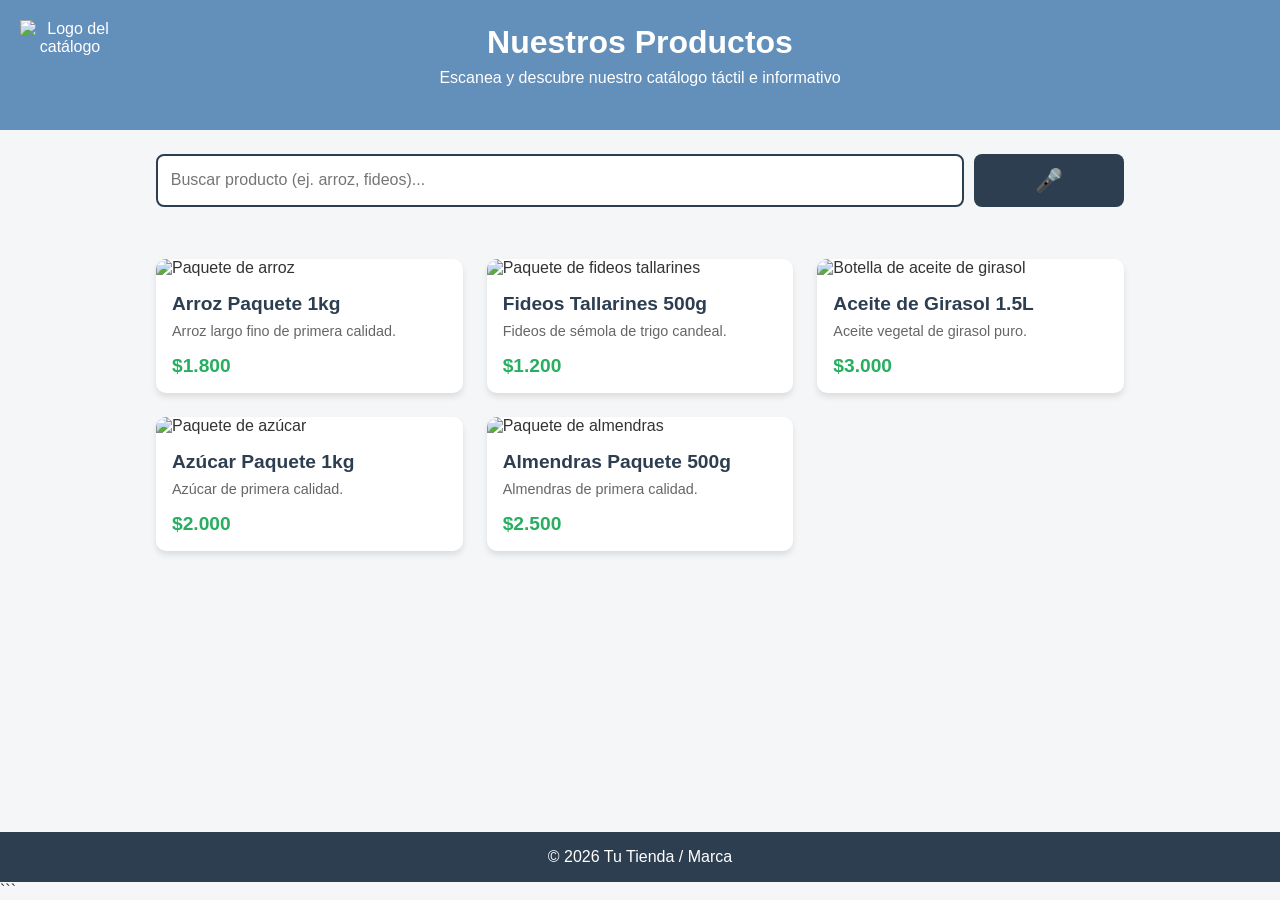
==== index.html @ 4fc5007d "Rename rodri.html to index.html" ====
<!DOCTYPE html> 
<html lang="es">
<head>
    <meta charset="UTF-8">
    <meta name="viewport" content="width=device-width, initial-scale=1.0">
    <title>Catálogo de Productos</title>
    <link rel="stylesheet" href="styles.css">
    <script src="rodri.js"></script>
</head>
<body>

    <header>
        <img src="https://blog.zonadesentidos.com/wp-content/uploads/2016/02/logo.jpg"
             alt="Logo del catálogo"
             class="logo">

        <h1>Nuestros Productos</h1>
        <p>Escanea y descubre nuestro catálogo táctil e informativo</p>
    </header>

    <main class="container">

        <!-- BUSCADOR -->
<!-- Buscador -->
<section class="search-section">

    <div class="search-container">

        <input
            type="text"
            id="searchInput"
            placeholder="Buscar producto (ej. arroz, fideos)..."
            oninput="filterProducts()"
            aria-label="Buscar producto">

        <button
            type="button"
            id="voiceButton"
            onclick="startVoiceSearch()"
            aria-label="Buscar producto por voz"
            title="Buscar producto por voz">
            🎤
        </button>

    </div>

    <p id="voiceStatus" class="voice-status" aria-live="polite"></p>

</section>



        <!-- CATÁLOGO DE PRODUCTOS -->
        <section class="grid-products" id="productGrid" aria-label="Catálogo de productos">

            <!-- ARROZ -->
            <article class="product-card" onclick="openModal('arroz')">

                <img
                    src="https://imgs.search.brave.com/QSI2VrNGKgbNN3RqdUEfOj9waT6BD9sPKEwOzmQegMc/rs:fit:860:0:0:0/g:ce/aHR0cHM6Ly9odHRw/Mi5tbHN0YXRpYy5j/b20vRF9RX05QXzJY/Xzc0NTMzMy1NTEE0/ODQ3NTYzNTU3MF8x/MjIwMjEtVi53ZWJw"
                    alt="Paquete de arroz">

                <div class="product-info">

                    <h2>Arroz Paquete 1kg</h2>

                    <p class="description">
                        Arroz largo fino de primera calidad.
                    </p>

                    <span class="price">$1.800</span>

                </div>
            </article>


            <!-- FIDEOS -->
            <article class="product-card" onclick="openModal('fideos')">

                <img
                    src="https://imgs.search.brave.com/yB-1zYSGswSBsEk1l1FB3_1okNHoyGwqU78W_6KHbKY/rs:fit:860:0:0:0/g:ce/aHR0cHM6Ly9odHRw/Mi5tbHN0YXRpYy5j/b20vRF9OUV9OUF85/NDc4MDctTUxBNDY4/OTgxNjA4ODBfMDcy/MDIxLVYud2VicA"
                    alt="Paquete de fideos tallarines">

                <div class="product-info">

                    <h2>Fideos Tallarines 500g</h2>

                    <p class="description">
                        Fideos de sémola de trigo candeal.
                    </p>

                    <span class="price">$1.200</span>

                </div>
            </article>


            <!-- ACEITE -->
            <article class="product-card" onclick="openModal('aceite')">

                <img
                    src="https://imgs.search.brave.com/V1gupAqOKJS6BrdELaIOIexUj1b1USMQmKL4L4Qcegg/rs:fit:860:0:0:0/g:ce/aHR0cHM6Ly9zdXBl/cnRvcGFyLnZ0ZXhh/c3NldHMuY29tL2Fy/cXVpdm9zL2lkcy8x/NTkzMjQtMjI2LTIy/Nj92PTYzODkwNTA5/NDM5MjQ3MDAwMCZ3/aWR0aD0yMjYmaGVp/Z2h0PTIyNiZhc3Bl/Y3Q9dHJ1ZQ"
                    alt="Botella de aceite de girasol">

                <div class="product-info">

                    <h2>Aceite de Girasol 1.5L</h2>

                    <p class="description">
                        Aceite vegetal de girasol puro.
                    </p>

                    <span class="price">$3.000</span>

                </div>
            </article>


            <!-- AZÚCAR -->
            <article class="product-card" onclick="openModal('azucar')">

                <img
                    src="https://imgs.search.brave.com/Dmw1EZLkNTwZVVb_eZV74i1iQbNY28n_W94x4j-HC3Y/rs:fit:860:0:0:0/g:ce/aHR0cHM6Ly9odHRw/Mi5tbHN0YXRpYy5j/b20vU19RX05QXzJY/Xzc3ODYwMC1NTFU3/MjU2NjI0MjAyMl8x/MTIwMjMtVi53ZWJw"
                    alt="Paquete de azúcar">

                <div class="product-info">

                    <h2>Azúcar Paquete 1kg</h2>

                    <p class="description">
                        Azúcar de primera calidad.
                    </p>

                    <span class="price">$2.000</span>

                </div>
            </article>


            <!-- ALMENDRAS -->
            <article class="product-card" onclick="openModal('almendra')">

                <img
                    src="https://imgs.search.brave.com/sR5N-lsiFKY2rqE6GGw0QJ6xjLVX44MIXRifbuFvR2o/rs:fit:860:0:0:0/g:ce/aHR0cHM6Ly9tLm1l/ZGlhLWFtYXpvbi5j/b20vaW1hZ2VzL0kv/NTFBcnpnak5UMkwu/anBn"
                    alt="Paquete de almendras">

                <div class="product-info">

                    <h2>Almendras Paquete 500g</h2>

                    <p class="description">
                        Almendras de primera calidad.
                    </p>

                    <span class="price">$2.500</span>

                </div>
            </article>

        </section>

    </main>


    <!-- MODAL -->
    <div id="productModal" class="modal" role="dialog" aria-modal="true" aria-labelledby="modalTitle">

        <div class="modal-content">

            <button class="close-btn"
                    onclick="closeModal()"
                    aria-label="Cerrar información del producto">
                &times;
            </button>

            <div class="modal-body">

                <img id="modalImage" src="" alt="Producto">

                <div class="modal-details">

                    <h2 id="modalTitle">Título del Producto</h2>

                    <span class="modal-price" id="modalPrice">$0</span>

                    <p id="modalDescription" class="modal-desc"></p>

                    <div class="extra-info">

                        <h3>Detalles Técnicos:</h3>

                        <ul>

                            <li>
                                <strong>Ingredientes:</strong>
                                <span id="modalIngredients"></span>
                            </li>

                            <li>
                                <strong>Contenido:</strong>
                                <span id="modalContent"></span>
                            </li>

                            <li>
                                <strong>Conservación:</strong>
                                <span id="modalStorage"></span>
                            </li>

                        </ul>

                    </div>

                </div>

            </div>

        </div>

    </div>


    <footer>
        <p>&copy; 2026 Tu Tienda / Marca</p>
    </footer>


    <script src="script.js"></script>

</body>

</html>
```
---- styles.css ----
* {
    box-sizing: border-box;
    margin: 0;
    padding: 0;
    font-family: Arial, sans-serif;
}

body {
    background-color: #f4f6f8;
    color: #333;
    display: flex;
    flex-direction: column;
    min-height: 100vh;
}


/* LOGO */

.logo {
    width: 100px;
    height: auto;
    position: absolute;
    left: 20px;
    top: 20px;
}


/* ENCABEZADO */

header {
    background-color: #638fbb;
    color: white;
    text-align: center;
    padding: 1.5rem 1rem;
    position: relative;
    min-height: 130px;
}

header h1 {
    margin-bottom: 0.5rem;
}

header p {
    margin: 0;
}


/* CONTENEDOR */

.container {
    max-width: 1000px;
    margin: 0 auto;
    padding: 1.5rem 1rem;
    width: 100%;
}


/* BUSCADOR */

.search-section {
    margin-bottom: 1.5rem;
}

.search-section label {
    display: block;
    font-weight: bold;
    margin-bottom: 0.5rem;
}

.search-container {
    display: flex;
    gap: 10px;
    width: 100%;
}

#searchInput {
    flex: 1;
    padding: 0.8rem;
    border: 2px solid #2c3e50;
    border-radius: 8px;
    font-size: 1rem;
    outline: none;
}

#searchInput:focus {
    border-color: #638fbb;
}


/* BOTÓN DE VOZ */

#voiceButton {
    min-width: 150px;
    padding: 0.8rem 1rem;
    border: none;
    border-radius: 8px;
    background-color: #2c3e50;
    color: white;
    font-size: 1rem;
    cursor: pointer;
    display: flex;
    align-items: center;
    justify-content: center;
    gap: 8px;
}

#voiceButton:hover {
    background-color: #1f2d3a;
}

#voiceButton:focus {
    outline: 3px solid #638fbb;
    outline-offset: 2px;
}

#voiceButton.listening {
    background-color: #c0392b;
}

.voice-status {
    margin-top: 8px;
    font-size: 0.9rem;
    min-height: 20px;
}


/* PRODUCTOS */

.grid-products {
    display: grid;
    grid-template-columns: repeat(auto-fill, minmax(250px, 1fr));
    gap: 1.5rem;
}

.product-card {
    background: white;
    border-radius: 10px;
    overflow: hidden;
    box-shadow: 0 4px 6px rgba(0,0,0,0.1);
    transition: transform 0.2s ease, box-shadow 0.2s ease;
    cursor: pointer;
}

.product-card:hover {
    transform: translateY(-5px);
    box-shadow: 0 6px 12px rgba(0,0,0,0.15);
}

.product-card:focus {
    outline: 3px solid #638fbb;
}

.product-card img {
    width: 100%;
    height: 180px;
    object-fit: cover;
}

.product-info {
    padding: 1rem;
}

.product-info h2 {
    font-size: 1.2rem;
    margin-bottom: 0.5rem;
    color: #2c3e50;
}

.product-info .description {
    font-size: 0.9rem;
    color: #666;
    margin-bottom: 1rem;
}

.product-info .price {
    font-size: 1.2rem;
    font-weight: bold;
    color: #27ae60;
}


/* MODAL */

.modal {
    display: none;
    position: fixed;
    z-index: 1000;
    left: 0;
    top: 0;
    width: 100%;
    height: 100%;
    background-color: rgba(0,0,0,0.6);
    justify-content: center;
    align-items: center;
    padding: 1rem;
}

.modal-content {
    background-color: #fff;
    border-radius: 12px;
    max-width: 600px;
    width: 100%;
    padding: 1.5rem;
    position: relative;
    box-shadow: 0 5px 15px rgba(0,0,0,0.3);
}

.close-btn {
    position: absolute;
    top: 10px;
    right: 15px;
    font-size: 2rem;
    font-weight: bold;
    color: #555;
    cursor: pointer;
    background: none;
    border: none;
}

.close-btn:hover {
    color: #000;
}

.modal-body {
    display: flex;
    flex-direction: column;
    gap: 1rem;
}

@media(min-width: 500px) {

    .modal-body {
        flex-direction: row;
    }

}

.modal-body img {
    width: 100%;
    max-width: 200px;
    height: 200px;
    object-fit: cover;
    border-radius: 8px;
    margin: 0 auto;
}

.modal-details {
    flex: 1;
}

.modal-price {
    display: block;
    font-size: 1.4rem;
    font-weight: bold;
    color: #27ae60;
    margin: 0.5rem 0;
}

.modal-desc {
    font-size: 0.95rem;
    color: #444;
    margin-bottom: 1rem;
}

.extra-info h3 {
    font-size: 1rem;
    margin-bottom: 0.5rem;
    color: #2c3e50;
}

.extra-info ul {
    list-style: none;
    font-size: 0.85rem;
    color: #555;
}

.extra-info li {
    margin-bottom: 0.3rem;
}


/* PIE DE PAGINA */

footer {
    margin-top: auto;
    text-align: center;
    padding: 1rem;
    background-color: #2c3e50;
    color: white;
}


/* CELULAR */

@media (max-width: 500px) {

    .logo {
        width: 70px;
        left: 10px;
        top: 10px;
    }

    header {
        padding: 1.2rem 0.5rem;
        min-height: 120px;
    }

    header h1 {
        font-size: 1.5rem;
    }

    header p {
        font-size: 0.9rem;
    }

    .search-container {
        flex-direction: column;
    }

    #voiceButton {
        width: 100%;
    }

}


/* BUSCADOR CON VOZ */

.search-container {
    display: flex;
    gap: 10px;
    width: 100%;
}

#searchInput {
    flex: 1;
}

#voiceButton {
    width: 55px;
    border: none;
    border-radius: 8px;
    background-color: #2c3e50;
    color: white;
    font-size: 1.4rem;
    cursor: pointer;
}

#voiceButton:hover {
    background-color: #1f2d3a;
}

#voiceButton:focus {
    outline: 3px solid #638fbb;
    outline-offset: 2px;
}

#voiceButton.listening {
    background-color: #c0392b;
}

.voice-status {
    margin-top: 8px;
    font-size: 0.9rem;
    min-height: 20px;
}
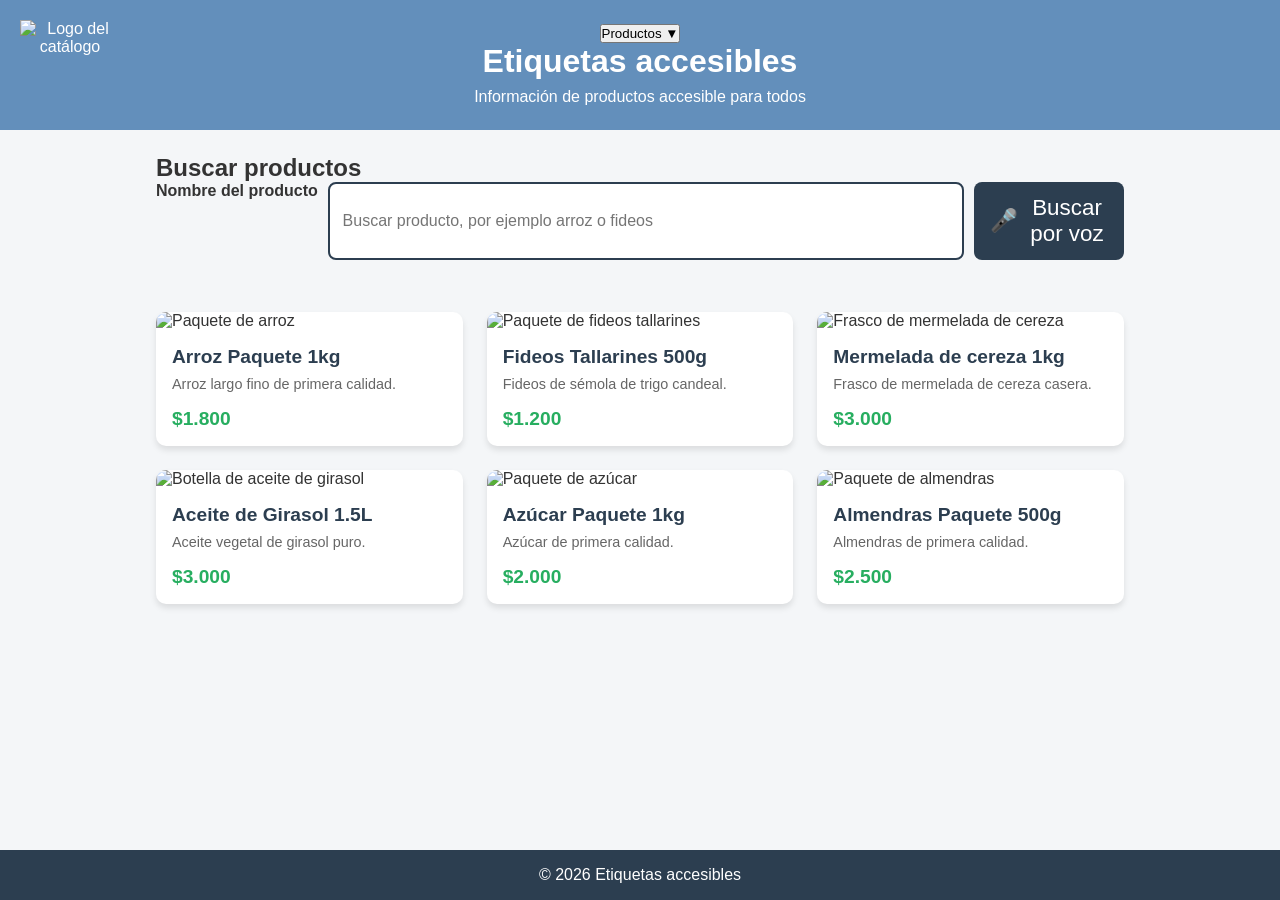
==== commit c131ede2: "Revise index.html for accessibility and structure Updated the HTML structure and improved accessibil" ====
--- a/index.html
+++ b/index.html
@@ -1,232 +1,346 @@
-<!DOCTYPE html> 
-<html lang="es">
-<head>
-    <meta charset="UTF-8">
-    <meta name="viewport" content="width=device-width, initial-scale=1.0">
-    <title>Catálogo de Productos</title>
-    <link rel="stylesheet" href="styles.css">
-    <script src="rodri.js"></script>
-</head>
-<body>
-
-    <header>
-        <img src="https://blog.zonadesentidos.com/wp-content/uploads/2016/02/logo.jpg"
-             alt="Logo del catálogo"
-             class="logo">
-
-        <h1>Nuestros Productos</h1>
-        <p>Escanea y descubre nuestro catálogo táctil e informativo</p>
-    </header>
-
-    <main class="container">
-
-        <!-- BUSCADOR -->
-<!-- Buscador -->
-<section class="search-section">
+
+
+<!DOCTYPE html> <html lang="es">
+     <head> <meta charset="UTF-8">
+         <meta name="viewport" content="width=device-width, initial-scale=1.0">
+          <title>Etiquetas accesibles - Catálogo de productos</title>
+           <link rel="stylesheet" href="styles.css">
+        </head>
+         <body>
+             <header>
+                <img src="https://blog.zonadesentidos.com/wp-content/uploads/2016/02/logo.jpg" alt="Logo del catálogo"
+                 class="logo" >
+                 <div class="product-menu">
+    <button
+        type="button"
+        id="productMenuButton"
+        class="product-menu-button"
+        aria-expanded="false"
+        aria-controls="productMenuList"
+    >
+        Productos
+        <span aria-hidden="true">▼</span>
+    </button>
+
+
+    <nav
+        id="productMenuList"
+        class="product-menu-list"
+        aria-label="Lista de productos"
+        hidden
+    >
+        <button type="button" data-product-link="aceite">
+            Aceite de Girasol
+        </button>
+
+
+        <button type="button" data-product-link="almendra">
+            Almendras
+        </button>
+
+
+        <button type="button" data-product-link="arroz">
+            Arroz
+        </button>
+
+
+        <button type="button" data-product-link="azucar">
+            Azúcar
+        </button>
+
+
+        <button type="button" data-product-link="fideos">
+            Fideos
+        </button>
+
+
+        <button type="button" data-product-link="mermelada">
+            Mermelada
+        </button>
+    </nav>
+</div>
+
+
+<h1>Etiquetas accesibles</h1>
+<p>Información de productos accesible para todos</p>
+
+
+</header> <main class="container">
+<section class="search-section" aria-labelledby="searchTitle">
+    <h2 id="searchTitle">Buscar productos</h2>
+
 
     <div class="search-container">
 
+
+        <label for="searchInput" class="visually-hidden">
+            Nombre del producto
+        </label>
+
+
         <input
-            type="text"
+            type="search"
             id="searchInput"
-            placeholder="Buscar producto (ej. arroz, fideos)..."
-            oninput="filterProducts()"
-            aria-label="Buscar producto">
+            placeholder="Buscar producto, por ejemplo arroz o fideos"
+            aria-label="Buscar producto"
+            autocomplete="off"
+        >
+
 
         <button
             type="button"
             id="voiceButton"
-            onclick="startVoiceSearch()"
             aria-label="Buscar producto por voz"
-            title="Buscar producto por voz">
-            🎤
-        </button>
+            title="Buscar producto por voz"
+        >
+            🎤 <span class="voice-button-text">Buscar por voz</span>
+        </button>
+
 
     </div>
 
-    <p id="voiceStatus" class="voice-status" aria-live="polite"></p>
-
+
+    <p
+        id="voiceStatus"
+        class="voice-status"
+        aria-live="polite"
+        aria-atomic="true"
+    ></p>
+
+
+    <p
+        id="searchResults"
+        class="search-results"
+        aria-live="polite"
+        aria-atomic="true"
+    ></p>
 </section>
 
 
-
-        <!-- CATÁLOGO DE PRODUCTOS -->
-        <section class="grid-products" id="productGrid" aria-label="Catálogo de productos">
-
-            <!-- ARROZ -->
-            <article class="product-card" onclick="openModal('arroz')">
-
-                <img
-                    src="https://imgs.search.brave.com/QSI2VrNGKgbNN3RqdUEfOj9waT6BD9sPKEwOzmQegMc/rs:fit:860:0:0:0/g:ce/aHR0cHM6Ly9odHRw/Mi5tbHN0YXRpYy5j/b20vRF9RX05QXzJY/Xzc0NTMzMy1NTEE0/ODQ3NTYzNTU3MF8x/MjIwMjEtVi53ZWJw"
-                    alt="Paquete de arroz">
-
-                <div class="product-info">
-
-                    <h2>Arroz Paquete 1kg</h2>
-
-                    <p class="description">
-                        Arroz largo fino de primera calidad.
-                    </p>
-
-                    <span class="price">$1.800</span>
-
-                </div>
-            </article>
-
-
-            <!-- FIDEOS -->
-            <article class="product-card" onclick="openModal('fideos')">
-
-                <img
-                    src="https://imgs.search.brave.com/yB-1zYSGswSBsEk1l1FB3_1okNHoyGwqU78W_6KHbKY/rs:fit:860:0:0:0/g:ce/aHR0cHM6Ly9odHRw/Mi5tbHN0YXRpYy5j/b20vRF9OUV9OUF85/NDc4MDctTUxBNDY4/OTgxNjA4ODBfMDcy/MDIxLVYud2VicA"
-                    alt="Paquete de fideos tallarines">
-
-                <div class="product-info">
-
-                    <h2>Fideos Tallarines 500g</h2>
-
-                    <p class="description">
-                        Fideos de sémola de trigo candeal.
-                    </p>
-
-                    <span class="price">$1.200</span>
-
-                </div>
-            </article>
-
-
-            <!-- ACEITE -->
-            <article class="product-card" onclick="openModal('aceite')">
-
-                <img
-                    src="https://imgs.search.brave.com/V1gupAqOKJS6BrdELaIOIexUj1b1USMQmKL4L4Qcegg/rs:fit:860:0:0:0/g:ce/aHR0cHM6Ly9zdXBl/cnRvcGFyLnZ0ZXhh/c3NldHMuY29tL2Fy/cXVpdm9zL2lkcy8x/NTkzMjQtMjI2LTIy/Nj92PTYzODkwNTA5/NDM5MjQ3MDAwMCZ3/aWR0aD0yMjYmaGVp/Z2h0PTIyNiZhc3Bl/Y3Q9dHJ1ZQ"
-                    alt="Botella de aceite de girasol">
-
-                <div class="product-info">
-
-                    <h2>Aceite de Girasol 1.5L</h2>
-
-                    <p class="description">
-                        Aceite vegetal de girasol puro.
-                    </p>
-
-                    <span class="price">$3.000</span>
-
-                </div>
-            </article>
-
-
-            <!-- AZÚCAR -->
-            <article class="product-card" onclick="openModal('azucar')">
-
-                <img
-                    src="https://imgs.search.brave.com/Dmw1EZLkNTwZVVb_eZV74i1iQbNY28n_W94x4j-HC3Y/rs:fit:860:0:0:0/g:ce/aHR0cHM6Ly9odHRw/Mi5tbHN0YXRpYy5j/b20vU19RX05QXzJY/Xzc3ODYwMC1NTFU3/MjU2NjI0MjAyMl8x/MTIwMjMtVi53ZWJw"
-                    alt="Paquete de azúcar">
-
-                <div class="product-info">
-
-                    <h2>Azúcar Paquete 1kg</h2>
-
-                    <p class="description">
-                        Azúcar de primera calidad.
-                    </p>
-
-                    <span class="price">$2.000</span>
-
-                </div>
-            </article>
-
-
-            <!-- ALMENDRAS -->
-            <article class="product-card" onclick="openModal('almendra')">
-
-                <img
-                    src="https://imgs.search.brave.com/sR5N-lsiFKY2rqE6GGw0QJ6xjLVX44MIXRifbuFvR2o/rs:fit:860:0:0:0/g:ce/aHR0cHM6Ly9tLm1l/ZGlhLWFtYXpvbi5j/b20vaW1hZ2VzL0kv/NTFBcnpnak5UMkwu/anBn"
-                    alt="Paquete de almendras">
-
-                <div class="product-info">
-
-                    <h2>Almendras Paquete 500g</h2>
-
-                    <p class="description">
-                        Almendras de primera calidad.
-                    </p>
-
-                    <span class="price">$2.500</span>
-
-                </div>
-            </article>
-
-        </section>
-
-    </main>
-
-
-    <!-- MODAL -->
-    <div id="productModal" class="modal" role="dialog" aria-modal="true" aria-labelledby="modalTitle">
-
-        <div class="modal-content">
-
-            <button class="close-btn"
-                    onclick="closeModal()"
-                    aria-label="Cerrar información del producto">
-                &times;
-            </button>
-
-            <div class="modal-body">
-
-                <img id="modalImage" src="" alt="Producto">
-
-                <div class="modal-details">
-
-                    <h2 id="modalTitle">Título del Producto</h2>
-
-                    <span class="modal-price" id="modalPrice">$0</span>
-
-                    <p id="modalDescription" class="modal-desc"></p>
-
-                    <div class="extra-info">
-
-                        <h3>Detalles Técnicos:</h3>
-
-                        <ul>
-
-                            <li>
-                                <strong>Ingredientes:</strong>
-                                <span id="modalIngredients"></span>
-                            </li>
-
-                            <li>
-                                <strong>Contenido:</strong>
-                                <span id="modalContent"></span>
-                            </li>
-
-                            <li>
-                                <strong>Conservación:</strong>
-                                <span id="modalStorage"></span>
-                            </li>
-
-                        </ul>
-
-                    </div>
-
-                </div>
+<section
+    class="grid-products"
+    id="productGrid"
+    aria-label="Catálogo de productos"
+>
+
+
+    <article
+        class="product-card"
+        tabindex="0"
+        role="button"
+        data-product="arroz"
+        aria-label="Ver información de Arroz Paquete 1 kilogramo"
+    >
+        <img
+            src= "https://imgs.search.brave.com/GpII6oqa16OJ-X9y1WUeiD6xn2L6FwlMT6LRYW5HTpw/rs:fit:860:0:0:0/g:ce/aHR0cHM6Ly9odHRw/Mi5tbHN0YXRpYy5j/b20vRF9RX05QXzJY/XzYyOTMyMC1NTEE3/Njc2MzI2NTU4Ml8w/NjIwMjQtVi53ZWJw"
+            alt="Paquete de arroz"
+        >
+
+
+        <div class="product-info">
+            <h2>Arroz Paquete 1kg</h2>
+            <p class="description">
+                Arroz largo fino de primera calidad.
+            </p>
+            <span class="price">$1.800</span>
+        </div>
+    </article>
+
+
+    <article
+        class="product-card"
+        tabindex="0"
+        role="button"
+        data-product="fideos"
+        aria-label="Ver información de Fideos Tallarines 500 gramos"
+    >
+        <img
+            src="https://imgs.search.brave.com/yB-1zYSGswSBsEk1l1FB3_1okNHoyGwqU78W_6KHbKY/rs:fit:860:0:0:0/g:ce/aHR0cHM6Ly9odHRw/Mi5tbHN0YXRpYy5j/b20vRF9OUV9OUF85/NDc4MDctTUxBNDY4/OTgxNjA4ODBfMDcy/MDIxLVYud2VicA"
+            alt="Paquete de fideos tallarines"
+        >
+
+
+        <div class="product-info">
+            <h2>Fideos Tallarines 500g</h2>
+            <p class="description">
+                Fideos de sémola de trigo candeal.
+            </p>
+            <span class="price">$1.200</span>
+        </div>
+    </article>
+
+
+    <article
+        class="product-card"
+        tabindex="0"
+        role="button"
+        data-product="mermelada"
+        aria-label="Ver información de Mermelada de cereza"
+    >
+        <img
+            src="https://imgs.search.brave.com/u8r8pGV75OJ8zPbgot7bNhqcktStXBbeB-ZcIS2HDMs/rs:fit:860:0:0:0/g:ce/aHR0cHM6Ly93d3cu/bGF2aWVqYWZhYnJp/Y2EuY29tL3dwLWNv/bnRlbnQvdXBsb2Fk/cy9DZXJlemEtQ1Mt/ZnJvbnRhbF9SVF8u/anBnLndlYnA"
+            alt="Frasco de mermelada de cereza"
+        >
+
+
+        <div class="product-info">
+            <h2>Mermelada de cereza 1kg</h2>
+            <p class="description">
+                Frasco de mermelada de cereza casera.
+            </p>
+            <span class="price">$3.000</span>
+        </div>
+    </article>
+
+
+    <article
+        class="product-card"
+        tabindex="0"
+        role="button"
+        data-product="aceite"
+        aria-label="Ver información de Aceite de Girasol 1.5 litros"
+    >
+        <img
+            src="https://imgs.search.brave.com/V1gupAqOKJS6BrdELaIOIexUj1b1USMQmKL4L4Qcegg/rs:fit:860:0:0:0/g:ce/aHR0cHM6Ly9zdXBl/cnRvcGFyLnZ0ZXhh/c3NldHMuY29tL2Fy/cXVpdm9zL2lkcy8x/NTkzMjQtMjI2LTIy/Nj92PTYzODkwNTA5/NDM5MjQ3MDAwMCZ3/aWR0aD0yMjYmaGVp/Z2h0PTIyNiZhc3Bl/Y3Q9dHJ1ZQ"
+            alt="Botella de aceite de girasol"
+        >
+
+
+        <div class="product-info">
+            <h2>Aceite de Girasol 1.5L</h2>
+            <p class="description">
+                Aceite vegetal de girasol puro.
+            </p>
+            <span class="price">$3.000</span>
+        </div>
+    </article>
+
+
+    <article
+        class="product-card"
+        tabindex="0"
+        role="button"
+        data-product="azucar"
+        aria-label="Ver información de Azúcar Paquete 1 kilogramo"
+    >
+        <img
+            src="https://imgs.search.brave.com/Dmw1EZLkNTwZVVb_eZV74i1iQbNY28n_W94x4j-HC3Y/rs:fit:860:0:0:0/g:ce/aHR0cHM6Ly9odHRw/Mi5tbHN0YXRpYy5j/b20vU19RX05QXzJY/Xzc3ODYwMC1NTFU3/MjU2NjI0MjAyMl8x/MTIwMjMtVi53ZWJw"
+            alt="Paquete de azúcar"
+        >
+
+
+        <div class="product-info">
+            <h2>Azúcar Paquete 1kg</h2>
+            <p class="description">
+                Azúcar de primera calidad.
+            </p>
+            <span class="price">$2.000</span>
+        </div>
+    </article>
+
+
+    <article
+        class="product-card"
+        tabindex="0"
+        role="button"
+        data-product="almendra"
+        aria-label="Ver información de Almendras Paquete 500 gramos"
+    >
+        <img
+            src="https://imgs.search.brave.com/sR5N-lsiFKY2rqE6GGw0QJ6xjLVX44MIXRifbuFvR2o/rs:fit:860:0:0:0/g:ce/aHR0cHM6Ly9tLm1l/ZGlhLWFtYXpvbi5j/b20vaW1hZ2VzL0kv/NTFBcnpnak5UMkwu/anBn"
+            alt="Paquete de almendras"
+        >
+
+
+        <div class="product-info">
+            <h2>Almendras Paquete 500g</h2>
+            <p class="description">
+                Almendras de primera calidad.
+            </p>
+            <span class="price">$2.500</span>
+        </div>
+    </article>
+
+
+</section>
+
+
+<p id="noResults" class="no-results" hidden>
+    No se encontraron productos.
+</p>
+
+
+</main> <div id="productModal" class="modal" role="dialog" aria-modal="true" aria-labelledby="modalTitle" aria-describedby="modalDescription" hidden > <div class="modal-content">
+    <button
+        type="button"
+        class="close-btn"
+        id="closeModalButton"
+        aria-label="Cerrar información del producto"
+    >
+        <span aria-hidden="true">&times;</span>
+    </button>
+
+
+    <div class="modal-body">
+
+
+        <img
+            id="modalImage"
+            src=""
+            alt=""
+        >
+
+
+        <div class="modal-details">
+
+
+            <h2 id="modalTitle">Título del producto</h2>
+
+
+            <span
+                class="modal-price"
+                id="modalPrice"
+            ></span>
+
+
+            <p
+                id="modalDescription"
+                class="modal-desc"
+            ></p>
+
+
+            <div class="extra-info">
+
+
+                <h3>Detalles técnicos</h3>
+
+
+                <ul>
+                    <li>
+                        <strong>Ingredientes:</strong>
+                        <span id="modalIngredients"></span>
+                    </li>
+
+
+                    <li>
+                        <strong>Contenido:</strong>
+                        <span id="modalContent"></span>
+                    </li>
+
+
+                    <li>
+                        <strong>Conservación:</strong>
+                        <span id="modalStorage"></span>
+                    </li>
+                </ul>
+
 
             </div>
 
-        </div>
-
+
+        </div>
     </div>
-
-
-    <footer>
-        <p>&copy; 2026 Tu Tienda / Marca</p>
-    </footer>
-
-
-    <script src="script.js"></script>
-
-</body>
-
-</html>
-```
+</div>
+
+
+</div> <footer> <p>&copy; 2026 Etiquetas accesibles</p> </footer> <script src="script.js"></script> </body> </html>
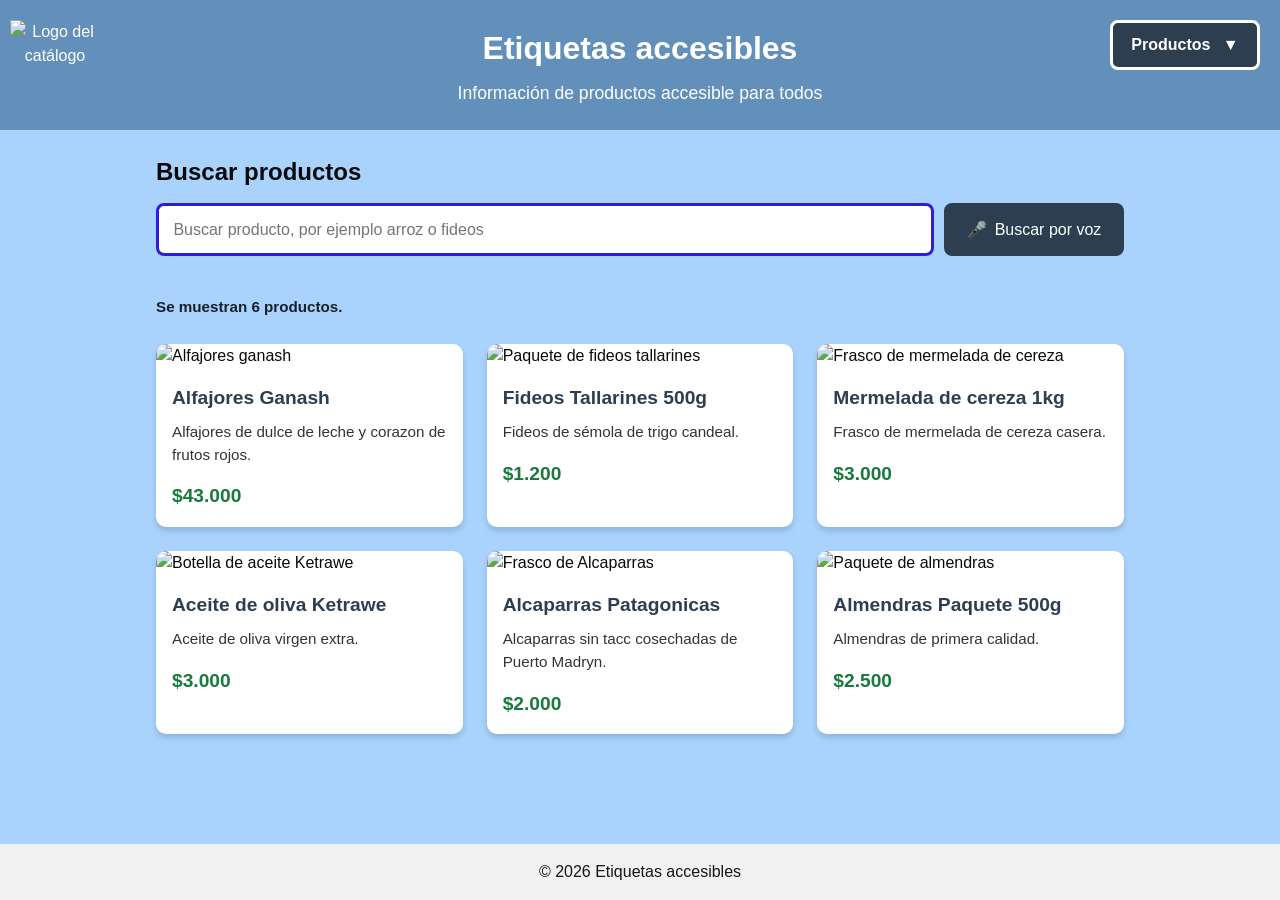
==== commit 8416cd07: "Refactor index.html structure and update product images" ====
--- a/index.html
+++ b/index.html
@@ -8,7 +8,7 @@
         </head>
          <body>
              <header>
-                <img src="https://blog.zonadesentidos.com/wp-content/uploads/2016/02/logo.jpg" alt="Logo del catálogo"
+                <img src="https://encrypted-tbn0.gstatic.com/images?q=tbn:ANd9GcRSt2GwhOT3jGxbKFuRPXjW_qf18OaKGlxk5q9uZzkYdA&s" alt="Logo del catálogo"
                  class="logo" >
                  <div class="product-menu">
     <button
@@ -128,21 +128,21 @@
         class="product-card"
         tabindex="0"
         role="button"
-        data-product="arroz"
-        aria-label="Ver información de Arroz Paquete 1 kilogramo"
-    >
-        <img
-            src= "https://imgs.search.brave.com/GpII6oqa16OJ-X9y1WUeiD6xn2L6FwlMT6LRYW5HTpw/rs:fit:860:0:0:0/g:ce/aHR0cHM6Ly9odHRw/Mi5tbHN0YXRpYy5j/b20vRF9RX05QXzJY/XzYyOTMyMC1NTEE3/Njc2MzI2NTU4Ml8w/NjIwMjQtVi53ZWJw"
-            alt="Paquete de arroz"
-        >
-
-
-        <div class="product-info">
-            <h2>Arroz Paquete 1kg</h2>
-            <p class="description">
-                Arroz largo fino de primera calidad.
-            </p>
-            <span class="price">$1.800</span>
+        data-product="Alfajores"
+        aria-label="Ver información de Alfajores ganash"
+    >
+        <img
+            src= "https://d22fxaf9t8d39k.cloudfront.net/61ba67459061a89360721120a4d6a03b0ae222d6f5a5a74a2e9937f46a12114832857.png"
+            alt="Alfajores ganash"
+        >
+
+
+        <div class="product-info">
+            <h2>Alfajores Ganash</h2>
+            <p class="description">
+                Alfajores de dulce de leche y corazon de frutos rojos.
+            </p>
+            <span class="price">$43.000</span>
         </div>
     </article>
 
@@ -198,18 +198,18 @@
         tabindex="0"
         role="button"
         data-product="aceite"
-        aria-label="Ver información de Aceite de Girasol 1.5 litros"
-    >
-        <img
-            src="https://imgs.search.brave.com/V1gupAqOKJS6BrdELaIOIexUj1b1USMQmKL4L4Qcegg/rs:fit:860:0:0:0/g:ce/aHR0cHM6Ly9zdXBl/cnRvcGFyLnZ0ZXhh/c3NldHMuY29tL2Fy/cXVpdm9zL2lkcy8x/NTkzMjQtMjI2LTIy/Nj92PTYzODkwNTA5/NDM5MjQ3MDAwMCZ3/aWR0aD0yMjYmaGVp/Z2h0PTIyNiZhc3Bl/Y3Q9dHJ1ZQ"
-            alt="Botella de aceite de girasol"
-        >
-
-
-        <div class="product-info">
-            <h2>Aceite de Girasol 1.5L</h2>
-            <p class="description">
-                Aceite vegetal de girasol puro.
+        aria-label="Ver información de Aceite Ketrawe 500cm2"
+    >
+        <img
+            src="https://origenchubut.gob.ar/wp-content/uploads/2024/08/Origen-Chubut-Ketrawe-aceite-de-oliva-5.jpg"
+            alt="Botella de aceite Ketrawe"
+        >
+
+
+        <div class="product-info">
+            <h2>Aceite de oliva Ketrawe</h2>
+            <p class="description">
+                Aceite de oliva virgen extra. 
             </p>
             <span class="price">$3.000</span>
         </div>
@@ -220,19 +220,19 @@
         class="product-card"
         tabindex="0"
         role="button"
-        data-product="azucar"
-        aria-label="Ver información de Azúcar Paquete 1 kilogramo"
-    >
-        <img
-            src="https://imgs.search.brave.com/Dmw1EZLkNTwZVVb_eZV74i1iQbNY28n_W94x4j-HC3Y/rs:fit:860:0:0:0/g:ce/aHR0cHM6Ly9odHRw/Mi5tbHN0YXRpYy5j/b20vU19RX05QXzJY/Xzc3ODYwMC1NTFU3/MjU2NjI0MjAyMl8x/MTIwMjMtVi53ZWJw"
-            alt="Paquete de azúcar"
-        >
-
-
-        <div class="product-info">
-            <h2>Azúcar Paquete 1kg</h2>
-            <p class="description">
-                Azúcar de primera calidad.
+        data-product="Alcaparras"
+        aria-label="Ver información de Frasco de Alcaparras Patagonicas"
+    >
+        <img
+            src="https://scontent.frel1-1.fna.fbcdn.net/v/t1.6435-9/70756861_103021771093933_7275987646705303552_n.jpg?stp=dst-jpg_tt6&cstp=mx360x360&ctp=s360x360&_nc_cat=106&_nc_map=urlgen_bucketless&ccb=1-7&_nc_sid=6ee11a&_nc_ohc=aJkay5QuBJsQ7kNvwEma40T&_nc_oc=AdrYDt88QH2yB096hnE_Efa7d3OBLw7eskeSN7nD1GtzTHXdmtXiUXpO3vQg4jMpk-4&_nc_zt=23&_nc_ht=scontent.frel1-1.fna&_nc_gid=ztel4cUuNQ81Nxq7Mwemyw&_nc_ss=7b2a8&oh=00_AQMd2frixJeVFS1RnMBP4_CfYccvCqXsKsVQKHrN5-4AWQ&oe=6AF8D395"
+            alt="Frasco de Alcaparras"
+        >
+
+
+        <div class="product-info">
+            <h2>Alcaparras Patagonicas</h2>
+            <p class="description">
+                Alcaparras sin tacc cosechadas de Puerto Madryn.
             </p>
             <span class="price">$2.000</span>
         </div>
--- a/styles.css
+++ b/styles.css
@@ -1,370 +1,582 @@
 
-* {
-    box-sizing: border-box;
+
+ *{
+box-sizing: border-box;
+margin: 0;
+padding: 0;
+font-family: Arial, sans-serif;
+}
+
+
+body {
+background-color: #a9d3fd;
+color: #0a0a0a;
+display: flex;
+flex-direction: column;
+min-height: 100vh;
+line-height: 1.5;
+}
+
+
+/* ACCESIBILIDAD */
+
+
+.visually-hidden {
+position: absolute;
+width: 1px;
+height: 1px;
+padding: 0;
+margin: -1px;
+overflow: hidden;
+clip: rect(0, 0, 0, 0);
+white-space: nowrap;
+border: 0;
+}
+
+
+/* LOGO */
+
+
+.logo {
+width: 90px;
+height: auto;
+position: absolute;
+left: 10px;
+top: 20px;
+}
+
+
+/* ENCABEZADO */
+
+
+header {
+background-color: #638fbb;
+color: white;
+text-align: center;
+padding: 1.5rem 1rem;
+position: relative;
+min-height: 130px;
+}
+
+
+header h1 {
+margin-bottom: 0.5rem;
+}
+
+
+header p {
+font-size: 1.1rem;
+}
+
+
+/* CONTENEDOR */
+
+
+.container {
+max-width: 1000px;
+margin: 0 auto;
+padding: 1.5rem 1rem;
+width: 100%;
+}
+
+
+/* BUSCADOR */
+
+
+.search-section {
+margin-bottom: 1.5rem;
+}
+
+
+.search-section h2 {
+margin-bottom: 0.8rem;
+}
+
+
+.search-container {
+display: flex;
+gap: 10px;
+width: 100%;
+}
+
+
+#searchInput {
+flex: 1;
+padding: 0.9rem;
+border: 3px solid #301dd8;
+border-radius: 8px;
+font-size: 1rem;
+background-color: white;
+color: #000;
+}
+
+
+#searchInput:focus {
+outline: 3px solid #ffbf00;
+outline-offset: 2px;
+border-color: #301dd8;
+}
+
+
+/* BOTÓN DE VOZ */
+
+
+#voiceButton {
+min-width: 180px;
+padding: 0.8rem 1rem;
+border: 3px solid #2c3e50;
+border-radius: 8px;
+background-color: #2c3e50;
+color: white;
+font-size: 1rem;
+cursor: pointer;
+display: flex;
+align-items: center;
+justify-content: center;
+gap: 8px;
+}
+
+
+#voiceButton:hover {
+background-color: #1f2d3a;
+}
+
+
+#voiceButton:focus {
+outline: 3px solid #ffbf00;
+outline-offset: 2px;
+}
+
+
+#voiceButton.listening {
+background-color: #c0392b;
+border-color: #c0392b;
+}
+
+
+.voice-status,
+.search-results {
+margin-top: 8px;
+min-height: 24px;
+font-size: 0.95rem;
+font-weight: bold;
+}
+
+
+.search-results {
+color: #17202a;
+}
+
+
+/* PRODUCTOS */
+
+
+.grid-products {
+display: grid;
+grid-template-columns: repeat(auto-fill, minmax(250px, 1fr));
+gap: 1.5rem;
+}
+
+
+.product-card {
+background: white;
+border-radius: 10px;
+overflow: hidden;
+box-shadow: 0 4px 6px rgba(0, 0, 0, 0.15);
+transition: transform 0.2s ease, box-shadow 0.2s ease;
+cursor: pointer;
+}
+
+
+.product-card:hover {
+transform: translateY(-5px);
+box-shadow: 0 6px 12px rgba(0, 0, 0, 0.2);
+}
+
+
+.product-card:focus {
+outline: 4px solid #ffbf00;
+outline-offset: 3px;
+}
+
+
+.product-card img {
+width: 100%;
+height: 180px;
+object-fit: cover;
+}
+
+
+.product-info {
+padding: 1rem;
+}
+
+
+.product-info h2 {
+font-size: 1.2rem;
+margin-bottom: 0.5rem;
+color: #2c3e50;
+}
+
+
+.product-info .description {
+font-size: 0.95rem;
+color: #333;
+margin-bottom: 1rem;
+}
+
+
+.product-info .price {
+font-size: 1.2rem;
+font-weight: bold;
+color: #187a3d;
+}
+
+
+.no-results {
+margin-top: 1rem;
+padding: 1rem;
+background: white;
+border-radius: 8px;
+font-weight: bold;
+}
+
+
+/* MODAL */
+
+
+.modal {
+position: fixed;
+z-index: 1000;
+inset: 0;
+width: 100%;
+height: 100%;
+background-color: rgba(0, 0, 0, 0.75);
+display: flex;
+justify-content: center;
+align-items: center;
+padding: 1rem;
+}
+
+
+.modal[hidden] {
+display: none;
+}
+
+
+.modal-content {
+background-color: #fff;
+color: #111;
+border-radius: 12px;
+max-width: 650px;
+width: 100%;
+max-height: 90vh;
+overflow-y: auto;
+padding: 1.5rem;
+position: relative;
+box-shadow: 0 5px 15px rgba(0, 0, 0, 0.4);
+}
+
+
+.close-btn {
+position: absolute;
+top: 8px;
+right: 12px;
+width: 45px;
+height: 45px;
+font-size: 2rem;
+font-weight: bold;
+color: #222;
+cursor: pointer;
+background: white;
+border: 3px solid #222;
+border-radius: 50%;
+}
+
+
+.close-btn:hover {
+background-color: #eee;
+}
+
+
+.close-btn:focus {
+outline: 3px solid #ffbf00;
+outline-offset: 2px;
+}
+
+
+.modal-body {
+display: flex;
+flex-direction: column;
+gap: 1rem;
+padding-top: 1rem;
+}
+
+
+.modal-body img {
+width: 100%;
+max-width: 220px;
+height: 220px;
+object-fit: cover;
+border-radius: 8px;
+margin: 0 auto;
+}
+
+
+.modal-details {
+flex: 1;
+}
+
+
+.modal-details h2 {
+padding-right: 45px;
+color: #1f2d3a;
+}
+
+
+.modal-price {
+display: block;
+font-size: 1.5rem;
+font-weight: bold;
+color: #187a3d;
+margin: 0.5rem 0;
+}
+
+
+.modal-desc {
+font-size: 1rem;
+color: #222;
+margin-bottom: 1rem;
+}
+
+
+.extra-info h3 {
+font-size: 1.1rem;
+margin-bottom: 0.5rem;
+color: #2c3e50;
+}
+
+
+.extra-info ul {
+list-style: none;
+font-size: 0.95rem;
+color: #333;
+}
+
+
+.extra-info li {
+margin-bottom: 0.5rem;
+}
+
+
+/* PIE DE PÁGINA */
+
+
+footer {
+margin-top: auto;
+text-align: center;
+padding: 1rem;
+background-color: #f1f1f1;
+color: #161616;
+}
+
+
+/* CELULAR */
+
+
+@media (max-width: 600px) {
+
+
+.logo {
+    width: 55px;
+    left: 10px;
+    top: 10px;
+}
+
+
+header {
+    padding: 1.2rem 0.5rem;
+    min-height: 120px;
+}
+
+
+header h1 {
+    font-size: 1.5rem;
+    padding-left: 45px;
+    padding-right: 45px;
+}
+
+
+header p {
+    font-size: 0.95rem;
+}
+
+
+.search-container {
+    flex-direction: column;
+}
+
+
+#voiceButton {
+    width: 100%;
+}
+
+
+.grid-products {
+    grid-template-columns: 1fr;
+}
+
+
+}
+
+
+@media (min-width: 500px) {
+
+
+.modal-body {
+    flex-direction: row;
+    align-items: flex-start;
+}
+
+
+.modal-body img {
     margin: 0;
-    padding: 0;
-    font-family: Arial, sans-serif;
-}
-
-body {
-    background-color: #f4f6f8;
-    color: #333;
-    display: flex;
-    flex-direction: column;
-    min-height: 100vh;
-}
-
-
-/* LOGO */
-
-.logo {
-    width: 100px;
-    height: auto;
+}
+
+
+}
+
+
+/* REDUCIR ANIMACIONES SI EL USUARIO LO PREFIERE */
+
+
+@media (prefers-reduced-motion: reduce) {
+
+
+*,
+*::before,
+*::after {
+    scroll-behavior: auto !important;
+    transition: none !important;
+    animation: none !important;
+}
+
+
+}
+/* ==========================================
+   MENÚ DE PRODUCTOS
+========================================== */
+
+
+.product-menu {
     position: absolute;
-    left: 20px;
     top: 20px;
-}
-
-
-/* ENCABEZADO */
-
-header {
-    background-color: #638fbb;
-    color: white;
-    text-align: center;
-    padding: 1.5rem 1rem;
-    position: relative;
-    min-height: 130px;
-}
-
-header h1 {
-    margin-bottom: 0.5rem;
-}
-
-header p {
-    margin: 0;
-}
-
-
-/* CONTENEDOR */
-
-.container {
-    max-width: 1000px;
-    margin: 0 auto;
-    padding: 1.5rem 1rem;
-    width: 100%;
-}
-
-
-/* BUSCADOR */
-
-.search-section {
-    margin-bottom: 1.5rem;
-}
-
-.search-section label {
-    display: block;
-    font-weight: bold;
-    margin-bottom: 0.5rem;
-}
-
-.search-container {
-    display: flex;
-    gap: 10px;
-    width: 100%;
-}
-
-#searchInput {
-    flex: 1;
-    padding: 0.8rem;
-    border: 2px solid #2c3e50;
-    border-radius: 8px;
-    font-size: 1rem;
-    outline: none;
-}
-
-#searchInput:focus {
-    border-color: #638fbb;
-}
-
-
-/* BOTÓN DE VOZ */
-
-#voiceButton {
+    right: 20px;
+    z-index: 50;
+}
+
+
+.product-menu-button {
     min-width: 150px;
     padding: 0.8rem 1rem;
-    border: none;
+    border: 3px solid white;
     border-radius: 8px;
     background-color: #2c3e50;
     color: white;
     font-size: 1rem;
+    font-weight: bold;
     cursor: pointer;
-    display: flex;
-    align-items: center;
-    justify-content: center;
-    gap: 8px;
-}
-
-#voiceButton:hover {
+}
+
+
+.product-menu-button:hover {
     background-color: #1f2d3a;
 }
 
-#voiceButton:focus {
-    outline: 3px solid #638fbb;
+
+.product-menu-button:focus {
+    outline: 3px solid #ffbf00;
     outline-offset: 2px;
 }
 
-#voiceButton.listening {
-    background-color: #c0392b;
-}
-
-.voice-status {
-    margin-top: 8px;
-    font-size: 0.9rem;
-    min-height: 20px;
-}
-
-
-/* PRODUCTOS */
-
-.grid-products {
-    display: grid;
-    grid-template-columns: repeat(auto-fill, minmax(250px, 1fr));
-    gap: 1.5rem;
-}
-
-.product-card {
-    background: white;
-    border-radius: 10px;
+
+.product-menu-button span {
+    margin-left: 8px;
+}
+
+
+/* LISTA DESPLEGABLE */
+
+
+.product-menu-list {
+    position: absolute;
+    top: calc(100% + 8px);
+    right: 0;
+    width: 220px;
+    background-color: white;
+    border-radius: 8px;
+    box-shadow: 0 5px 15px rgba(0, 0, 0, 0.3);
     overflow: hidden;
-    box-shadow: 0 4px 6px rgba(0,0,0,0.1);
-    transition: transform 0.2s ease, box-shadow 0.2s ease;
+    border: 2px solid #2c3e50;
+}
+
+
+.product-menu-list[hidden] {
+    display: none;
+}
+
+
+.product-menu-list button {
+    display: block;
+    width: 100%;
+    padding: 0.8rem 1rem;
+    border: none;
+    border-bottom: 1px solid #ddd;
+    background-color: white;
+    color: #111;
+    text-align: left;
+    font-size: 1rem;
     cursor: pointer;
 }
 
-.product-card:hover {
-    transform: translateY(-5px);
-    box-shadow: 0 6px 12px rgba(0,0,0,0.15);
-}
-
-.product-card:focus {
-    outline: 3px solid #638fbb;
-}
-
-.product-card img {
-    width: 100%;
-    height: 180px;
-    object-fit: cover;
-}
-
-.product-info {
-    padding: 1rem;
-}
-
-.product-info h2 {
-    font-size: 1.2rem;
-    margin-bottom: 0.5rem;
-    color: #2c3e50;
-}
-
-.product-info .description {
-    font-size: 0.9rem;
-    color: #666;
-    margin-bottom: 1rem;
-}
-
-.product-info .price {
-    font-size: 1.2rem;
-    font-weight: bold;
-    color: #27ae60;
-}
-
-
-/* MODAL */
-
-.modal {
-    display: none;
-    position: fixed;
-    z-index: 1000;
-    left: 0;
-    top: 0;
-    width: 100%;
-    height: 100%;
-    background-color: rgba(0,0,0,0.6);
-    justify-content: center;
-    align-items: center;
-    padding: 1rem;
-}
-
-.modal-content {
-    background-color: #fff;
-    border-radius: 12px;
-    max-width: 600px;
-    width: 100%;
-    padding: 1.5rem;
-    position: relative;
-    box-shadow: 0 5px 15px rgba(0,0,0,0.3);
-}
-
-.close-btn {
-    position: absolute;
-    top: 10px;
-    right: 15px;
-    font-size: 2rem;
-    font-weight: bold;
-    color: #555;
-    cursor: pointer;
-    background: none;
-    border: none;
-}
-
-.close-btn:hover {
-    color: #000;
-}
-
-.modal-body {
-    display: flex;
-    flex-direction: column;
-    gap: 1rem;
-}
-
-@media(min-width: 500px) {
-
-    .modal-body {
-        flex-direction: row;
+
+.product-menu-list button:last-child {
+    border-bottom: none;
+}
+
+
+.product-menu-list button:hover {
+    background-color: #dceeff;
+}
+
+
+.product-menu-list button:focus {
+    outline: 3px solid #ffbf00;
+    outline-offset: -3px;
+    background-color: #dceeff;
+}
+
+
+/* CELULAR */
+
+
+@media (max-width: 600px) {
+
+
+    .product-menu {
+        top: 10px;
+        right: 10px;
     }
 
-}
-
-.modal-body img {
-    width: 100%;
-    max-width: 200px;
-    height: 200px;
-    object-fit: cover;
-    border-radius: 8px;
-    margin: 0 auto;
-}
-
-.modal-details {
-    flex: 1;
-}
-
-.modal-price {
-    display: block;
-    font-size: 1.4rem;
-    font-weight: bold;
-    color: #27ae60;
-    margin: 0.5rem 0;
-}
-
-.modal-desc {
-    font-size: 0.95rem;
-    color: #444;
-    margin-bottom: 1rem;
-}
-
-.extra-info h3 {
-    font-size: 1rem;
-    margin-bottom: 0.5rem;
-    color: #2c3e50;
-}
-
-.extra-info ul {
-    list-style: none;
-    font-size: 0.85rem;
-    color: #555;
-}
-
-.extra-info li {
-    margin-bottom: 0.3rem;
-}
-
-
-/* PIE DE PAGINA */
-
-footer {
-    margin-top: auto;
-    text-align: center;
-    padding: 1rem;
-    background-color: #2c3e50;
-    color: white;
-}
-
-
-/* CELULAR */
-
-@media (max-width: 500px) {
-
-    .logo {
-        width: 70px;
-        left: 10px;
-        top: 10px;
-    }
-
-    header {
-        padding: 1.2rem 0.5rem;
-        min-height: 120px;
-    }
-
-    header h1 {
-        font-size: 1.5rem;
-    }
-
-    header p {
+
+    .product-menu-button {
+        min-width: 120px;
+        padding: 0.6rem 0.7rem;
         font-size: 0.9rem;
     }
 
-    .search-container {
-        flex-direction: column;
+
+    .product-menu-list {
+        width: 200px;
     }
-
-    #voiceButton {
-        width: 100%;
-    }
-
-}
-
-
-/* BUSCADOR CON VOZ */
-
-.search-container {
-    display: flex;
-    gap: 10px;
-    width: 100%;
-}
-
-#searchInput {
-    flex: 1;
-}
-
-#voiceButton {
-    width: 55px;
-    border: none;
-    border-radius: 8px;
-    background-color: #2c3e50;
-    color: white;
-    font-size: 1.4rem;
-    cursor: pointer;
-}
-
-#voiceButton:hover {
-    background-color: #1f2d3a;
-}
-
-#voiceButton:focus {
-    outline: 3px solid #638fbb;
-    outline-offset: 2px;
-}
-
-#voiceButton.listening {
-    background-color: #c0392b;
-}
-
-.voice-status {
-    margin-top: 8px;
-    font-size: 0.9rem;
-    min-height: 20px;
-}
-
-
-
+}
